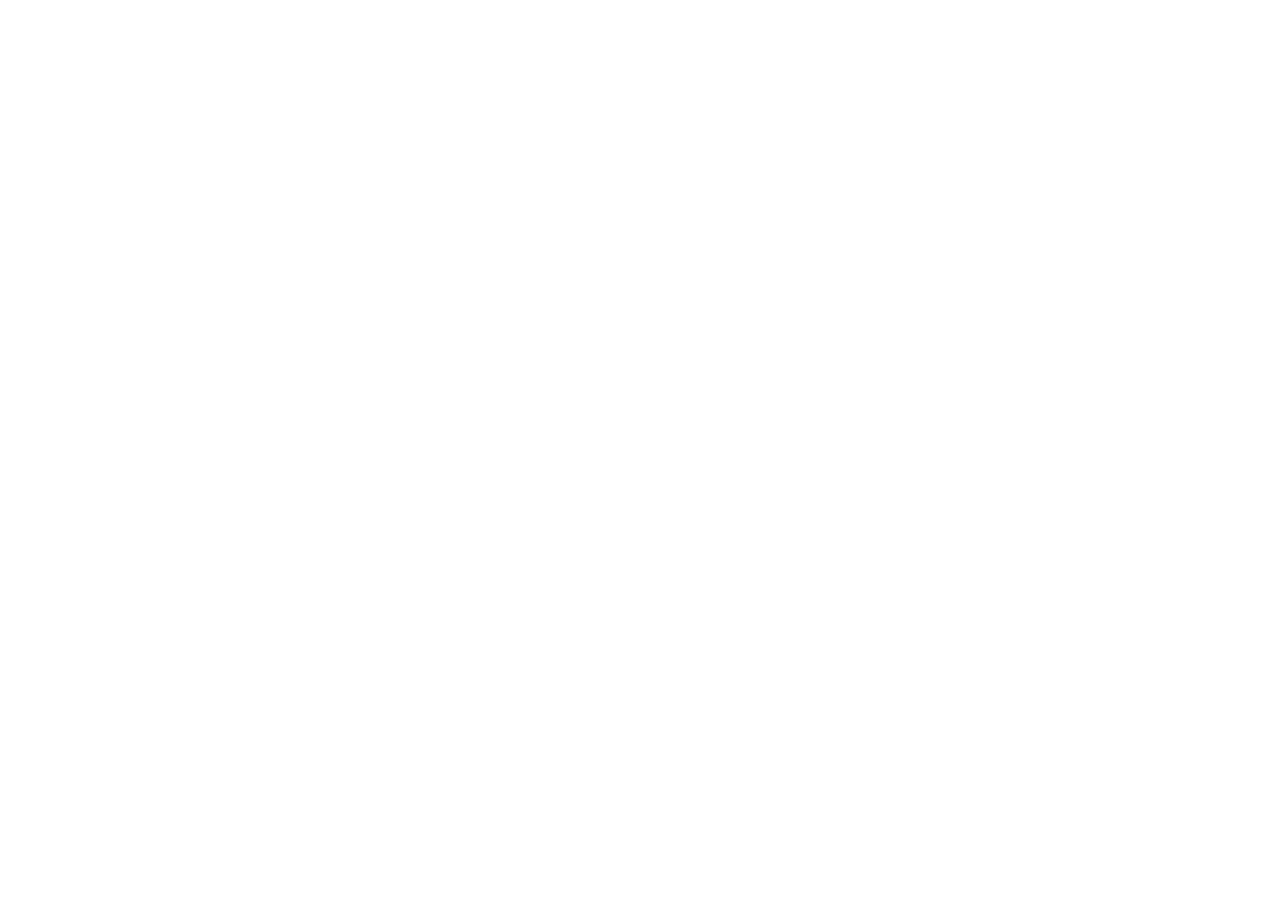
==== index.html @ b6ad62ab "primeiro commit" ====
<!DOCTYPE html>
<html lang="en">
<head>
    <meta charset="UTF-8">
    <meta name="viewport" content="width=device-width, initial-scale=1.0">
    <title>Landing Page</title>
</head>
<body>
    
</body>
</html>
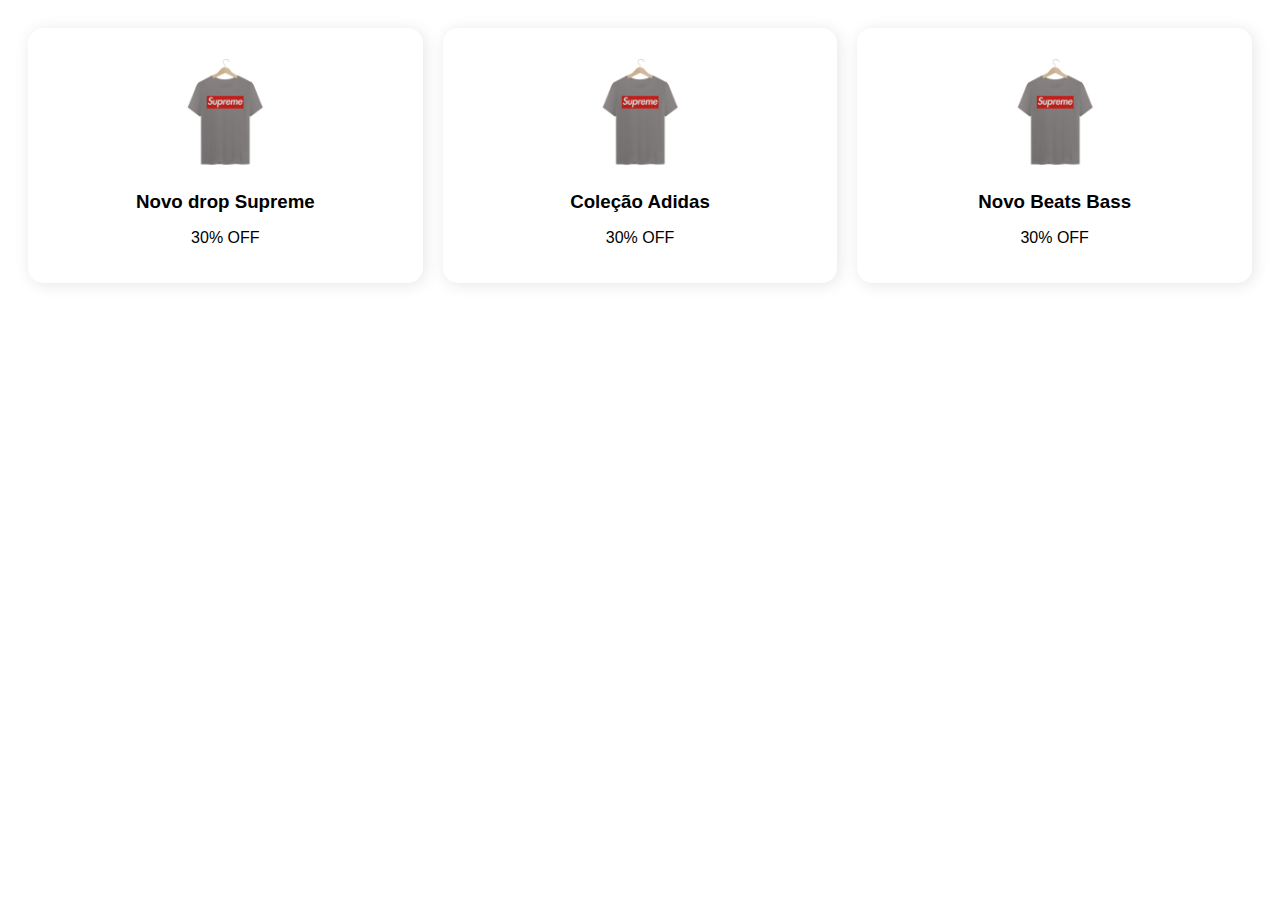
==== commit 3a78f85d: "cards" ====
--- a/index.html
+++ b/index.html
@@ -4,8 +4,34 @@
     <meta charset="UTF-8">
     <meta name="viewport" content="width=device-width, initial-scale=1.0">
     <title>Landing Page</title>
+   <link rel="stylesheet" href="style.css">
 </head>
 <body>
+  
+   
+    <section class="secao4" id="sobre">
+        <div class="secao4-div">
+            <!-- Card 1 -->
+            <div class="secao4-div-card">
+                <img decoding="async" src="assets/img/Cinza-mescla_supreme.png" alt="camisa supreme cinza">
+                <h3>Novo drop Supreme</h3>
+                <p>30% OFF</p>
+            </div>
     
+            <!-- Card 2 -->
+            <div class="secao4-div-card">
+                <img decoding="async" src="assets/img/Cinza-mescla_supreme.png" alt="imagem do card 2 html e css">
+                <h3>Coleção Adidas</h3>
+                <p>30% OFF</p>
+            </div>
+    
+            <!-- Card 3 -->
+            <div class="secao4-div-card">
+                <img decoding="async" src="assets/img/Cinza-mescla_supreme.png" alt="imagem do card 3 html e css">
+                <h3>Novo Beats Bass</h3>
+                <p>30% OFF</p>
+            </div>
+        </div>
+    </section>
 </body>
 </html>--- a/style.css
+++ b/style.css
@@ -0,0 +1,40 @@
+
+.secao4 {
+    margin: 0;
+    font-family: Helvetica, sans-serif;
+}
+
+.secao4-div {
+    display: flex;
+    flex-wrap: wrap;
+    justify-content: center;
+    padding: 10px;
+    text-align: center;
+}
+
+.secao4-div-card {
+    display: flex;
+    flex-direction: column;
+    align-items: center;
+    width: calc(100% / 3 - 60px);
+    margin: 10px;
+    padding: 20px;
+    box-shadow: 2px 2px 16px 0px rgba(0, 0, 0, 0.1);
+    border-radius: 15px;
+    background-color: white;
+    transition: all 0.5s ease;
+}
+
+.secao4-div-card:hover {
+    transform: scale(1.1);
+    z-index: 1;
+}
+
+.secao4-div-card img {
+    width: 35%;
+    height: auto;
+}
+
+.secao4-div-card h3 {
+    margin-bottom: 0px;
+}
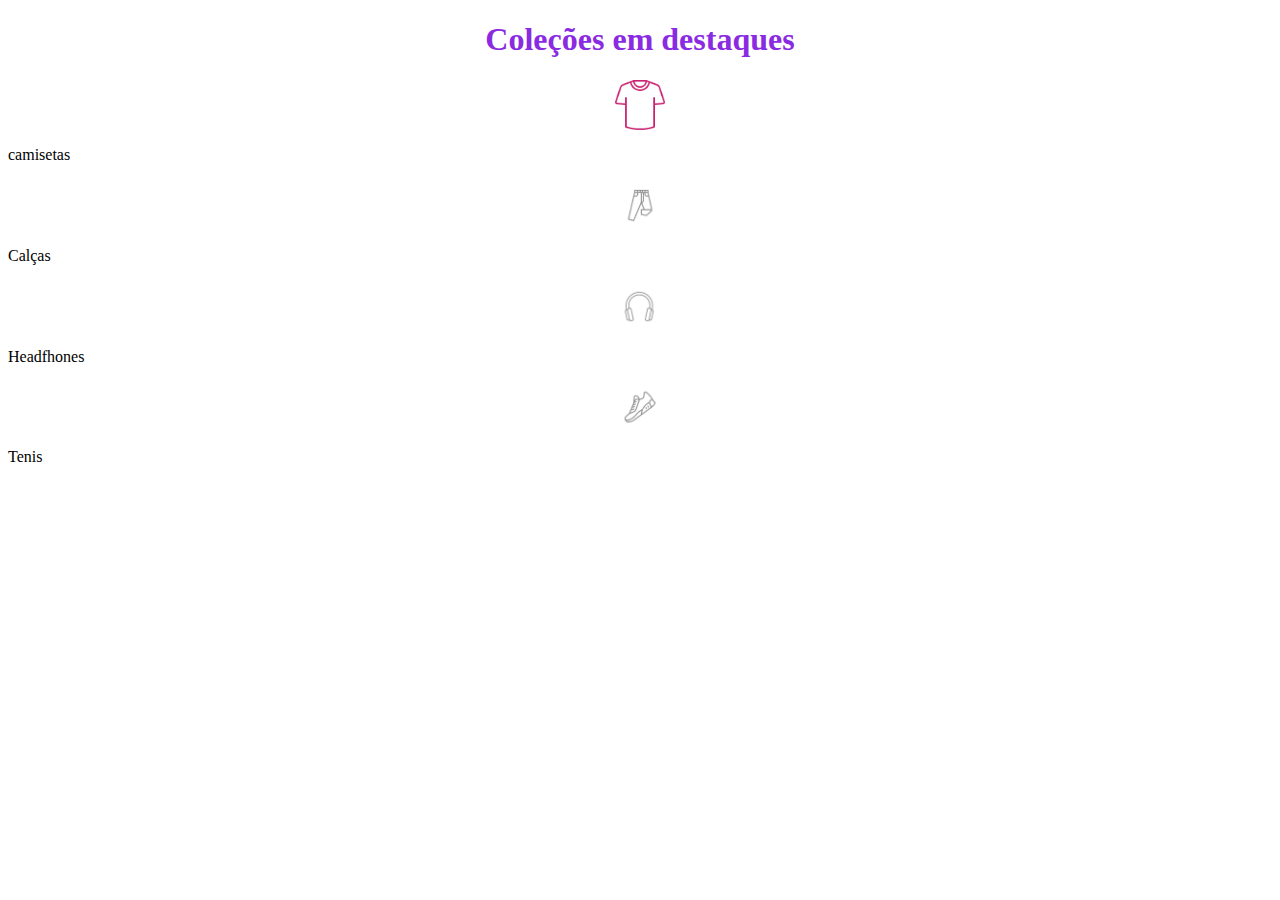
==== commit eea4e322: "destaques" ====
--- a/index.html
+++ b/index.html
@@ -4,34 +4,19 @@
     <meta charset="UTF-8">
     <meta name="viewport" content="width=device-width, initial-scale=1.0">
     <title>Landing Page</title>
-   <link rel="stylesheet" href="style.css">
+    <link rel="stylesheet" href="style.css">
 </head>
 <body>
-  
-   
-    <section class="secao4" id="sobre">
-        <div class="secao4-div">
-            <!-- Card 1 -->
-            <div class="secao4-div-card">
-                <img decoding="async" src="assets/img/Cinza-mescla_supreme.png" alt="camisa supreme cinza">
-                <h3>Novo drop Supreme</h3>
-                <p>30% OFF</p>
-            </div>
-    
-            <!-- Card 2 -->
-            <div class="secao4-div-card">
-                <img decoding="async" src="assets/img/Cinza-mescla_supreme.png" alt="imagem do card 2 html e css">
-                <h3>Coleção Adidas</h3>
-                <p>30% OFF</p>
-            </div>
-    
-            <!-- Card 3 -->
-            <div class="secao4-div-card">
-                <img decoding="async" src="assets/img/Cinza-mescla_supreme.png" alt="imagem do card 3 html e css">
-                <h3>Novo Beats Bass</h3>
-                <p>30% OFF</p>
-            </div>
-        </div>
-    </section>
+    <h1>Coleções em destaques</h1>
+    <div><img src="Vector.png" alt="camisetas">
+        <p>camisetas</p>
+        <img src="Frame 11.png" alt="">
+        <p>Calças</p>
+        <img src="Frame 13.png" alt="">
+        <p>Headfhones</p>
+        <img src="Frame 14.png" alt="">
+        <p>Tenis</p>
+    </div>
+
 </body>
 </html>--- a/style.css
+++ b/style.css
@@ -1,40 +1,11 @@
-
-.secao4 {
-    margin: 0;
-    font-family: Helvetica, sans-serif;
+img { 
+    width: 4%;
+    margin:auto ;
+    display: block;
 }
 
-.secao4-div {
-    display: flex;
-    flex-wrap: wrap;
-    justify-content: center;
-    padding: 10px;
+h1 {
     text-align: center;
+    background: local;
+    color: blueviolet;
 }
-
-.secao4-div-card {
-    display: flex;
-    flex-direction: column;
-    align-items: center;
-    width: calc(100% / 3 - 60px);
-    margin: 10px;
-    padding: 20px;
-    box-shadow: 2px 2px 16px 0px rgba(0, 0, 0, 0.1);
-    border-radius: 15px;
-    background-color: white;
-    transition: all 0.5s ease;
-}
-
-.secao4-div-card:hover {
-    transform: scale(1.1);
-    z-index: 1;
-}
-
-.secao4-div-card img {
-    width: 35%;
-    height: auto;
-}
-
-.secao4-div-card h3 {
-    margin-bottom: 0px;
-}
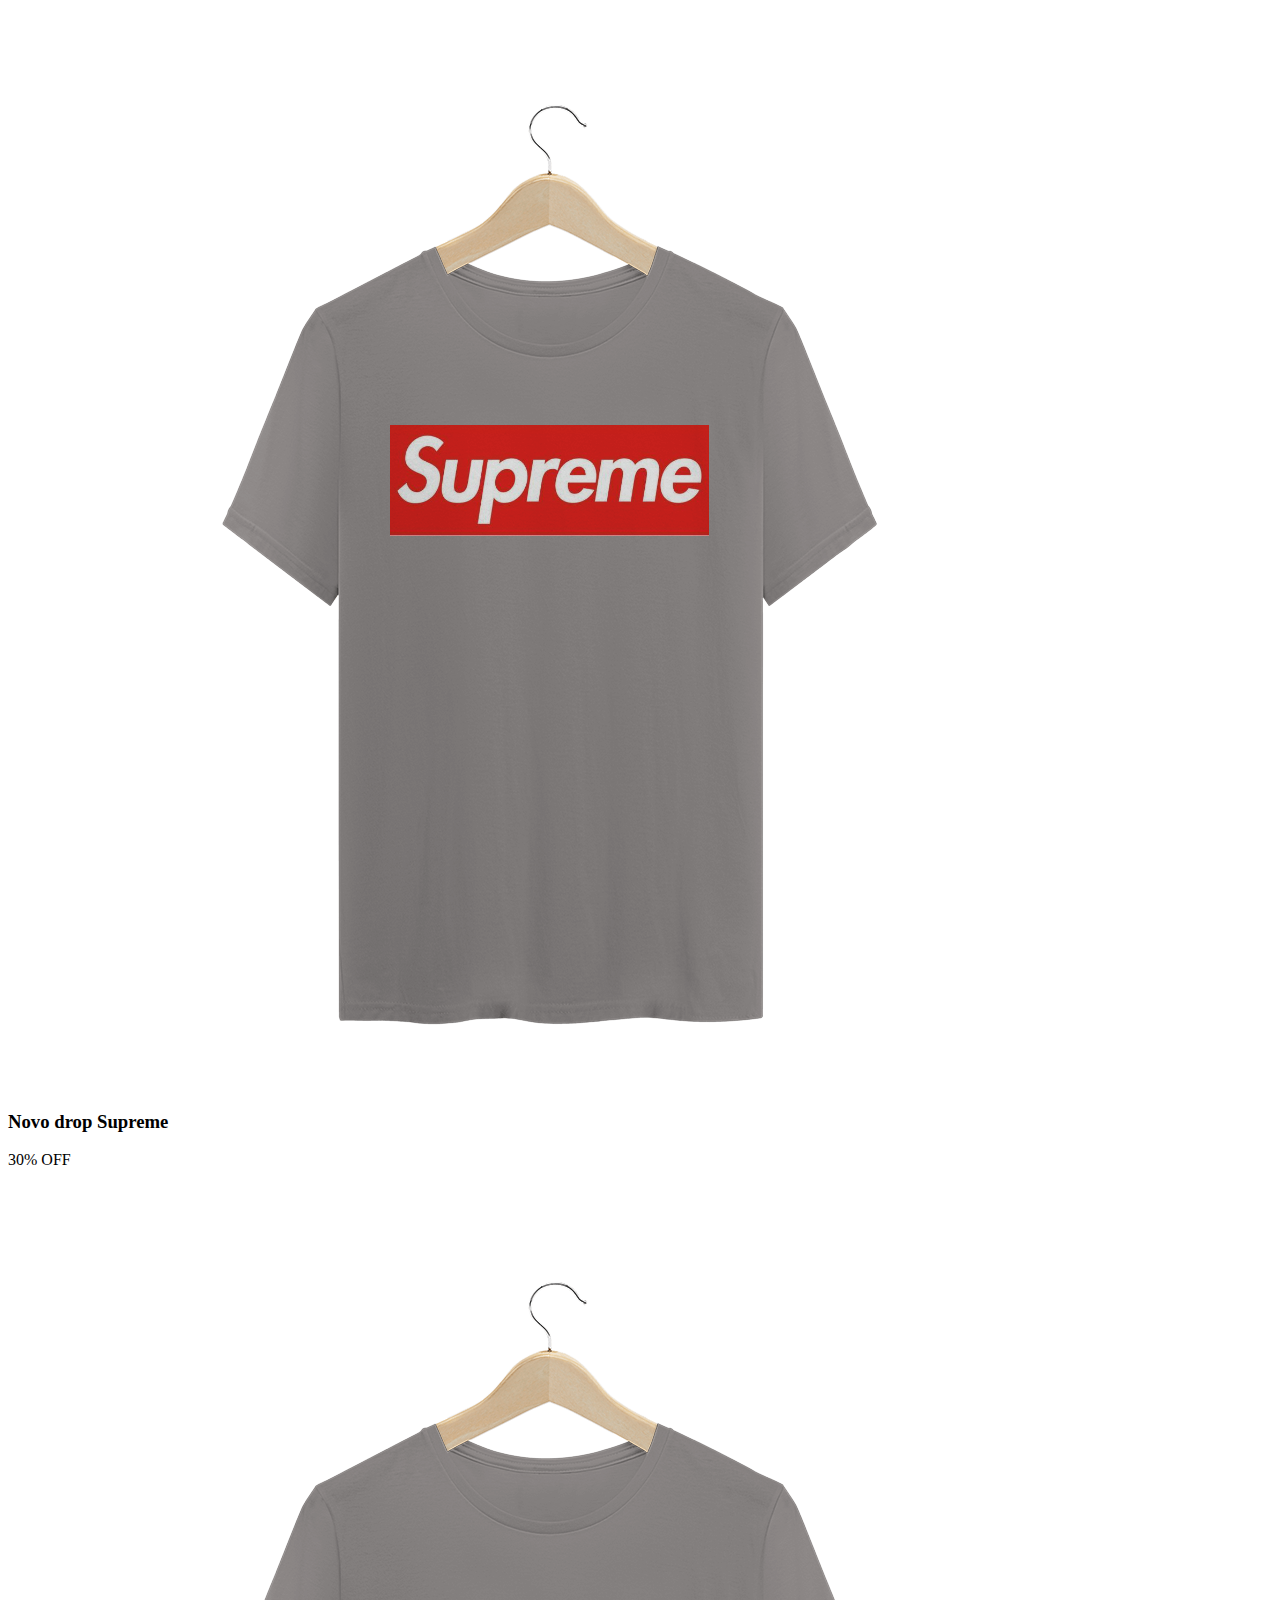
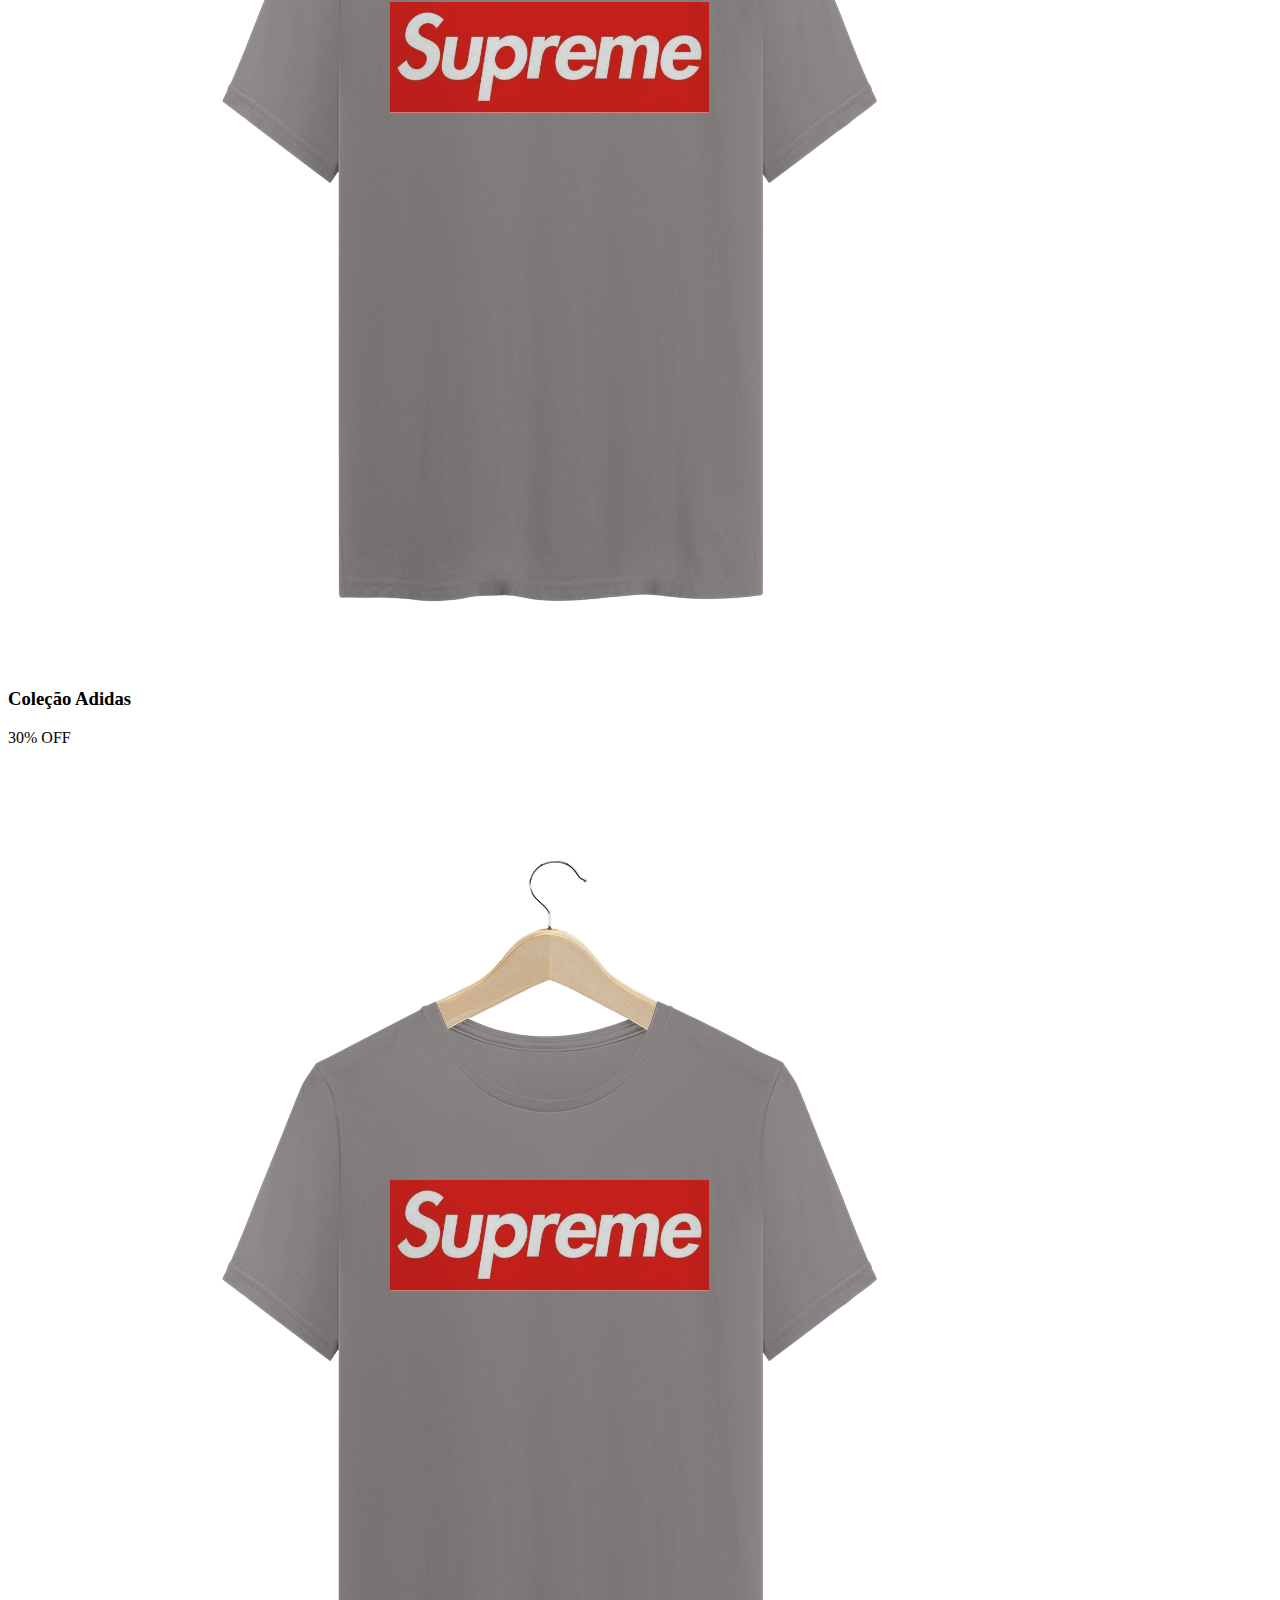
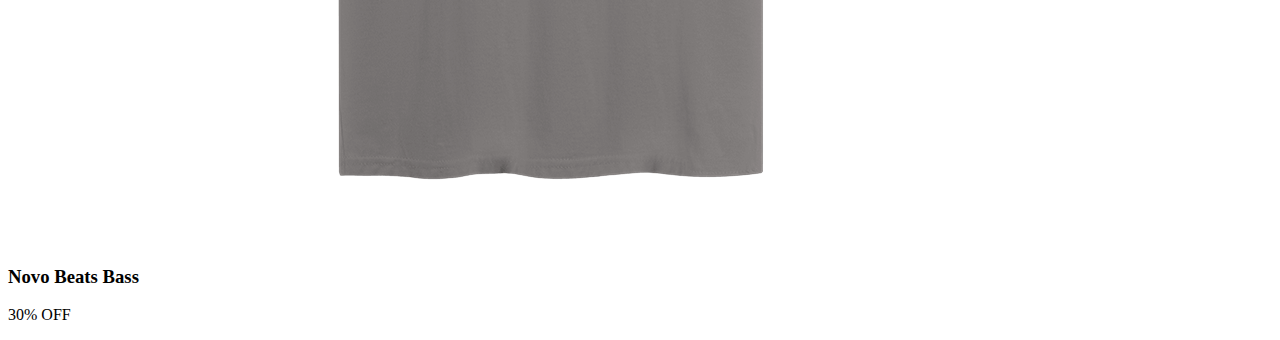
==== commit a51cbcaa: "cards" ====
--- a/index.html
+++ b/index.html
@@ -4,19 +4,34 @@
     <meta charset="UTF-8">
     <meta name="viewport" content="width=device-width, initial-scale=1.0">
     <title>Landing Page</title>
-    <link rel="stylesheet" href="style.css">
+   <link rel="stylesheet" href="/landingpageDG/style.css">
 </head>
 <body>
-    <h1>Coleções em destaques</h1>
-    <div><img src="Vector.png" alt="camisetas">
-        <p>camisetas</p>
-        <img src="Frame 11.png" alt="">
-        <p>Calças</p>
-        <img src="Frame 13.png" alt="">
-        <p>Headfhones</p>
-        <img src="Frame 14.png" alt="">
-        <p>Tenis</p>
-    </div>
-
+  
+   
+    <section class="secao4" id="sobre">
+        <div class="secao4-div">
+            <!-- Card 1 -->
+            <div class="secao4-div-card">
+                <img decoding="async" src="assets/img/Cinza-mescla_supreme.png" alt="camisa supreme cinza">
+                <h3>Novo drop Supreme</h3>
+                <p>30% OFF</p>
+            </div>
+    
+            <!-- Card 2 -->
+            <div class="secao4-div-card">
+                <img decoding="async" src="assets/img/Cinza-mescla_supreme.png" alt="imagem do card 2 html e css">
+                <h3>Coleção Adidas</h3>
+                <p>30% OFF</p>
+            </div>
+    
+            <!-- Card 3 -->
+            <div class="secao4-div-card">
+                <img decoding="async" src="assets/img/Cinza-mescla_supreme.png" alt="imagem do card 3 html e css">
+                <h3>Novo Beats Bass</h3>
+                <p>30% OFF</p>
+            </div>
+        </div>
+    </section>
 </body>
 </html>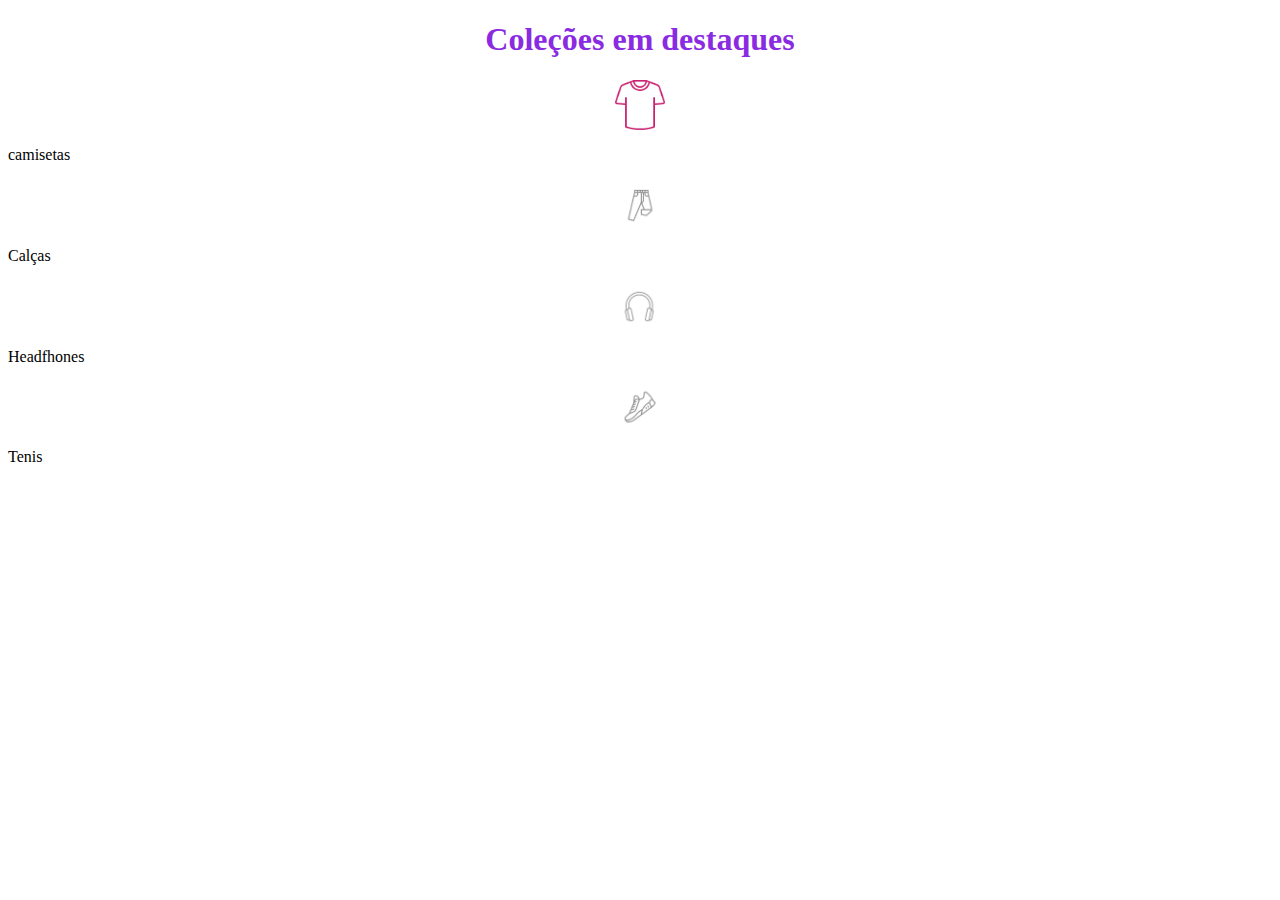
==== commit 8b34050c: "Merge eea4e322fd460d9df11fc986bce6a83f0d2af64e into b6ad62ab534cbdd127d159ecee806e84dda4b960" ====
--- a/index.html
+++ b/index.html
@@ -4,34 +4,19 @@
     <meta charset="UTF-8">
     <meta name="viewport" content="width=device-width, initial-scale=1.0">
     <title>Landing Page</title>
-   <link rel="stylesheet" href="/landingpageDG/style.css">
+    <link rel="stylesheet" href="style.css">
 </head>
 <body>
-  
-   
-    <section class="secao4" id="sobre">
-        <div class="secao4-div">
-            <!-- Card 1 -->
-            <div class="secao4-div-card">
-                <img decoding="async" src="assets/img/Cinza-mescla_supreme.png" alt="camisa supreme cinza">
-                <h3>Novo drop Supreme</h3>
-                <p>30% OFF</p>
-            </div>
-    
-            <!-- Card 2 -->
-            <div class="secao4-div-card">
-                <img decoding="async" src="assets/img/Cinza-mescla_supreme.png" alt="imagem do card 2 html e css">
-                <h3>Coleção Adidas</h3>
-                <p>30% OFF</p>
-            </div>
-    
-            <!-- Card 3 -->
-            <div class="secao4-div-card">
-                <img decoding="async" src="assets/img/Cinza-mescla_supreme.png" alt="imagem do card 3 html e css">
-                <h3>Novo Beats Bass</h3>
-                <p>30% OFF</p>
-            </div>
-        </div>
-    </section>
+    <h1>Coleções em destaques</h1>
+    <div><img src="Vector.png" alt="camisetas">
+        <p>camisetas</p>
+        <img src="Frame 11.png" alt="">
+        <p>Calças</p>
+        <img src="Frame 13.png" alt="">
+        <p>Headfhones</p>
+        <img src="Frame 14.png" alt="">
+        <p>Tenis</p>
+    </div>
+
 </body>
 </html>--- a/style.css
+++ b/style.css
@@ -0,0 +1,11 @@
+img { 
+    width: 4%;
+    margin:auto ;
+    display: block;
+}
+
+h1 {
+    text-align: center;
+    background: local;
+    color: blueviolet;
+}
